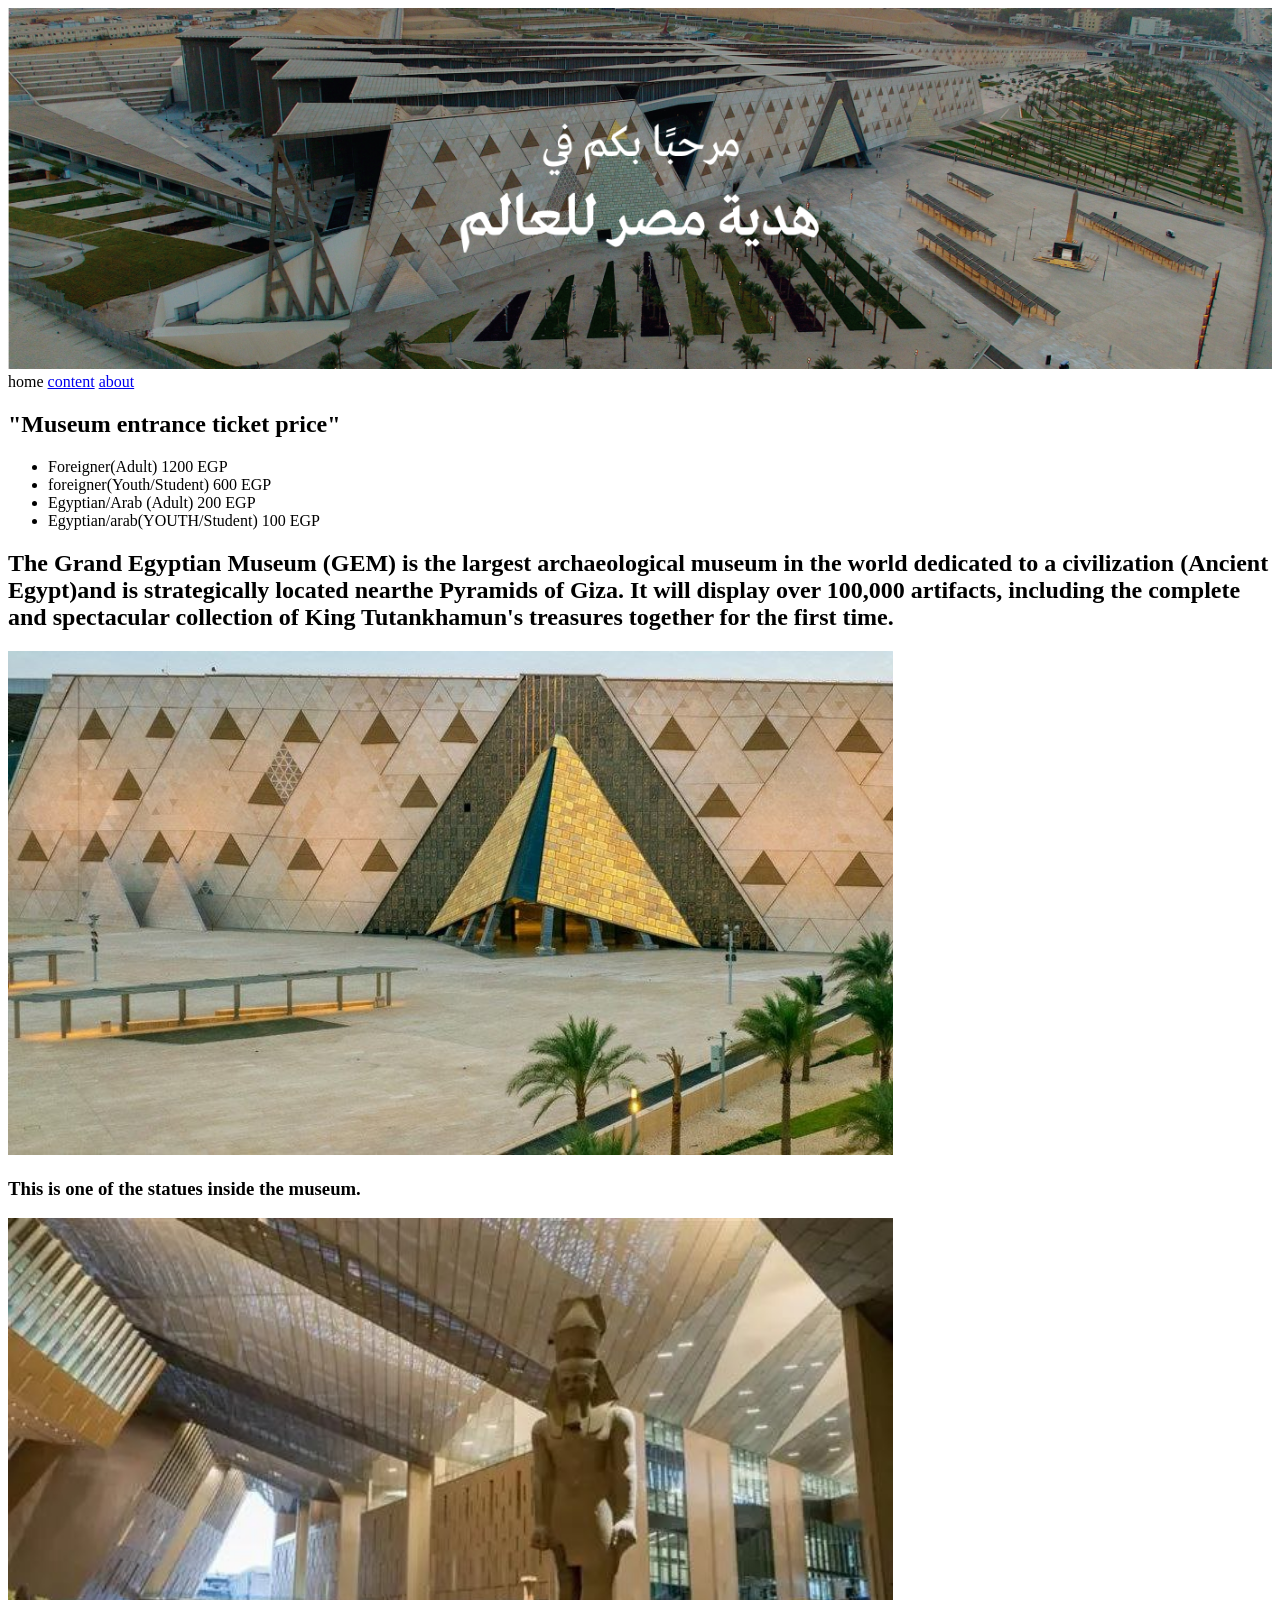
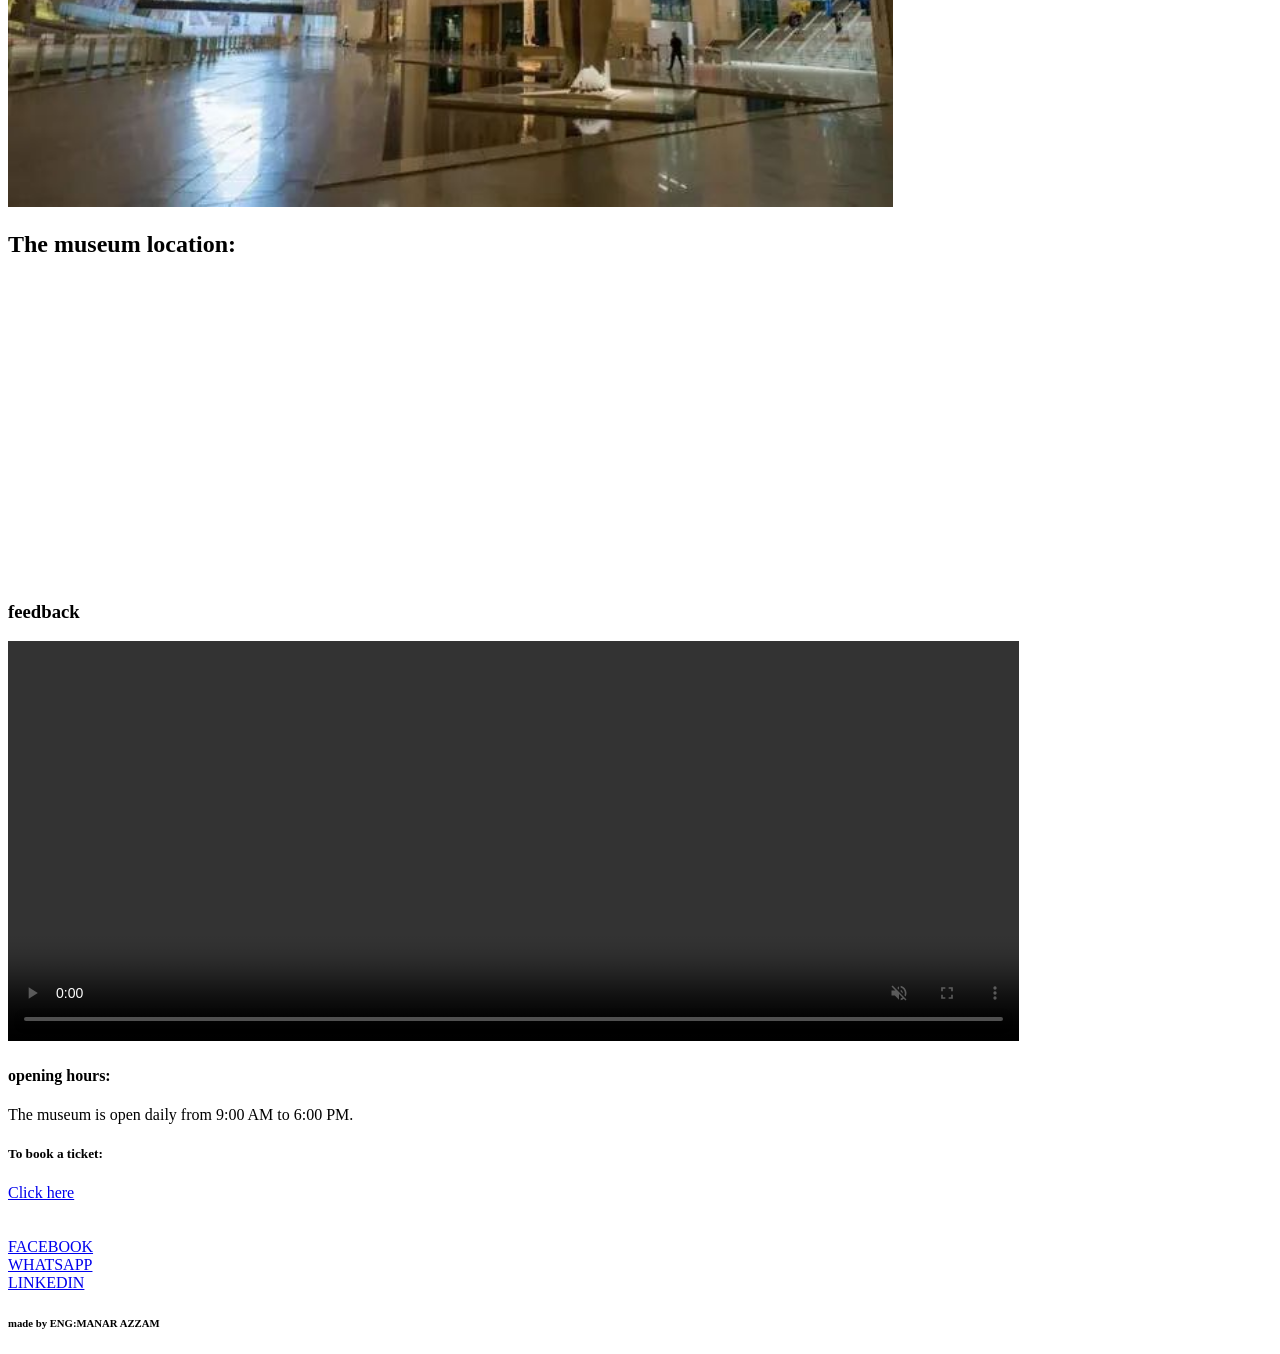
==== index.html @ ac0c1809 "first task" ====
<!DOCTYPE html>
<html lang="en">
<head>
    <meta charset="UTF-8">
    <meta name="viewport" content="width=device-width, initial-scale=1.0">
    <meta name="description" content="some information about Grand Egyptian Museum">
    <title>Egypt</title>
    <link rel="stylesheet" href=".css">
</head>
<body>
  <header>
  
<img src="NewBanner2AR.jpg" alt="logo"width="100%>
<h1>The Grand Egyptian Museum</h1>
<nav>
  <a href="#">home</a>
  <a href="#">content</a>
  <a href="about.html">about</a>
</nav>
</header>
<aside>
  <h2>"Museum entrance ticket price"</h2>
  <ul>
    <li>
      Foreigner(Adult) 1200 EGP
    </li>

   <li>
      foreigner(Youth/Student) 600 EGP
    </li>
     <li>
      Egyptian/Arab (Adult) 200 EGP
    </li>
     <li>
      Egyptian/arab(YOUTH/Student) 100 EGP
    </li>
  </ul>
</aside>
<main>
  <article>
<h2>The Grand Egyptian Museum (GEM) is the largest
     archaeological museum in the world dedicated to
    a civilization (Ancient Egypt)and is strategically
     located nearthe Pyramids of Giza. It will display over 100,000
      artifacts, including the complete and spectacular collection of
       King Tutankhamun's treasures together for the first time.</h2>
  </article>
<img src="photo_2025-11-04_19-54-33.jpg" width="70%">
<h3>This is one of the statues inside the museum.</h3>
<img src="photo_2025-11-04_19-54-38.jpg"width="70%">
<br>
<h2>The museum location:</h2>
<iframe src="https://www.google.com/maps/embed?pb=!1m18!1m12!1m3!1d3455.45771099189!2d31.119273!3d29.995011100000003!2m3!1f0!2f0!3f0!3m2!1i1024!2i768!4f13.1!3m3!1m2!1s0x14584534984a8ad1%3A0x45764c5bc4ec261a!2sThe%20Grand%20Egyptian%20Museum!5e0!3m2!1sen!2seg!4v1762772130443!5m2!1sen!2seg" width="50%" height="300" style="border:0;" allowfullscreen="" loading="lazy" referrerpolicy="no-referrer-when-downgrade"></iframe>
<section>
  <h3>feedback</h3>
  <video src="video_2025-11-12_12-28-35.mp4"muted autplay controls loop width="80%" height="400px"></video>
</section>
<section>
  <h4>opening hours:</h4>
   <p>The museum is open daily from 9:00 AM to 6:00 PM.</p>
<h5>To book a ticket: </h5>
<a href="https://www.visit-gem.com/ar/home">Click here</a>
</section>
</main>
<br>
<br>
<footer >
  
  <a href="#">FACEBOOK</a><br>
  <a href="#">WHATSAPP</a><br>
<a href="https://www.linkedin.com/in/manar-azzam-31909a2b5?utm_source=share&utm_campaign=share_via&utm_content=profile&utm_medium=android_app">LINKEDIN</a>
<h6>made by ENG:MANAR AZZAM</h6>
</footer>
</body>
</html>
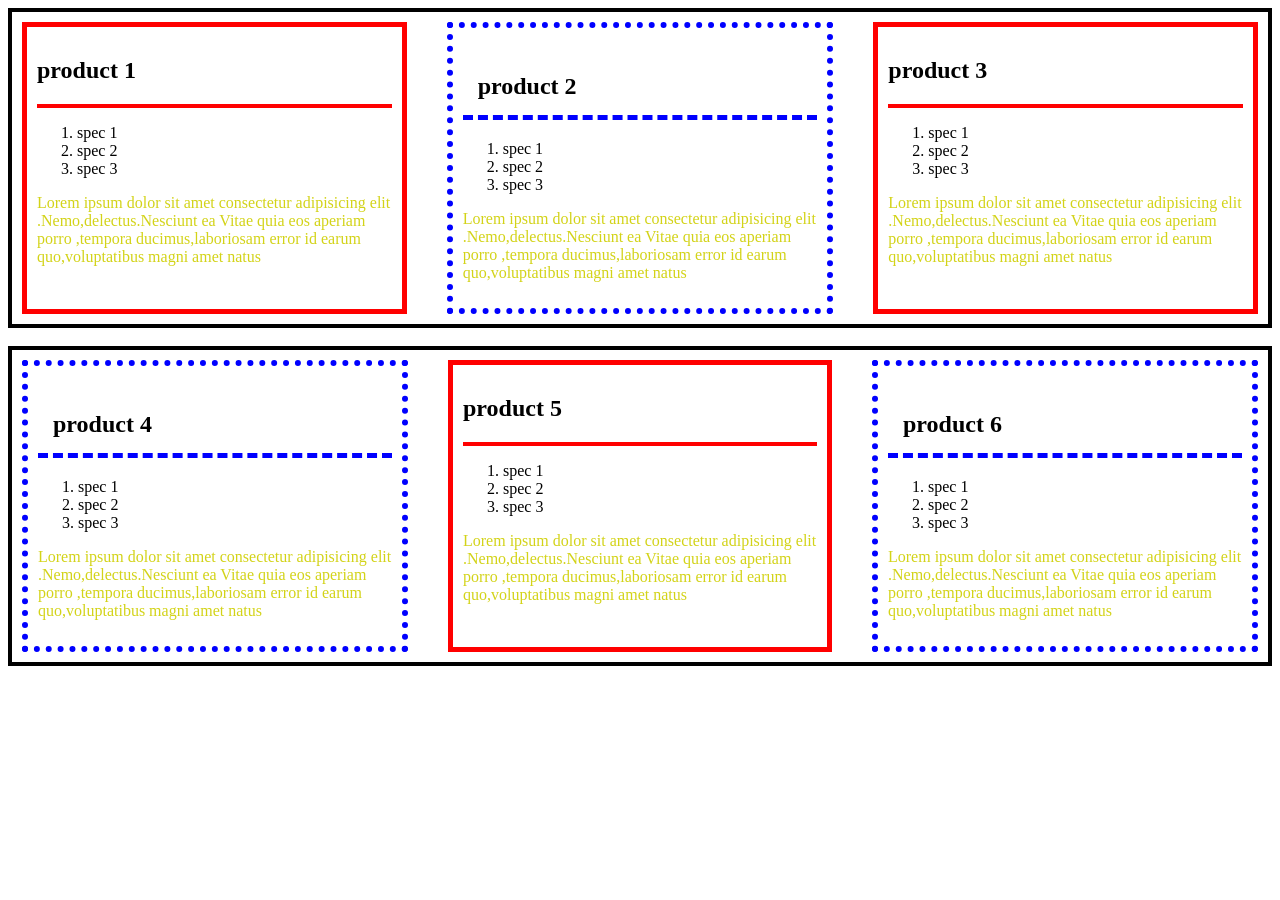
==== commit 7c650fc3: "task3" ====
--- a/index.html
+++ b/index.html
@@ -3,73 +3,109 @@
 <head>
     <meta charset="UTF-8">
     <meta name="viewport" content="width=device-width, initial-scale=1.0">
-    <meta name="description" content="some information about Grand Egyptian Museum">
-    <title>Egypt</title>
-    <link rel="stylesheet" href=".css">
+    <title>products</title>
+    <link rel="stylesheet" href="style.css">
 </head>
 <body>
-  <header>
-  
-<img src="NewBanner2AR.jpg" alt="logo"width="100%>
-<h1>The Grand Egyptian Museum</h1>
-<nav>
-  <a href="#">home</a>
-  <a href="#">content</a>
-  <a href="about.html">about</a>
-</nav>
-</header>
-<aside>
-  <h2>"Museum entrance ticket price"</h2>
-  <ul>
-    <li>
-      Foreigner(Adult) 1200 EGP
-    </li>
-
-   <li>
-      foreigner(Youth/Student) 600 EGP
-    </li>
-     <li>
-      Egyptian/Arab (Adult) 200 EGP
-    </li>
-     <li>
-      Egyptian/arab(YOUTH/Student) 100 EGP
-    </li>
-  </ul>
-</aside>
-<main>
-  <article>
-<h2>The Grand Egyptian Museum (GEM) is the largest
-     archaeological museum in the world dedicated to
-    a civilization (Ancient Egypt)and is strategically
-     located nearthe Pyramids of Giza. It will display over 100,000
-      artifacts, including the complete and spectacular collection of
-       King Tutankhamun's treasures together for the first time.</h2>
-  </article>
-<img src="photo_2025-11-04_19-54-33.jpg" width="70%">
-<h3>This is one of the statues inside the museum.</h3>
-<img src="photo_2025-11-04_19-54-38.jpg"width="70%">
-<br>
-<h2>The museum location:</h2>
-<iframe src="https://www.google.com/maps/embed?pb=!1m18!1m12!1m3!1d3455.45771099189!2d31.119273!3d29.995011100000003!2m3!1f0!2f0!3f0!3m2!1i1024!2i768!4f13.1!3m3!1m2!1s0x14584534984a8ad1%3A0x45764c5bc4ec261a!2sThe%20Grand%20Egyptian%20Museum!5e0!3m2!1sen!2seg!4v1762772130443!5m2!1sen!2seg" width="50%" height="300" style="border:0;" allowfullscreen="" loading="lazy" referrerpolicy="no-referrer-when-downgrade"></iframe>
-<section>
-  <h3>feedback</h3>
-  <video src="video_2025-11-12_12-28-35.mp4"muted autplay controls loop width="80%" height="400px"></video>
-</section>
-<section>
-  <h4>opening hours:</h4>
-   <p>The museum is open daily from 9:00 AM to 6:00 PM.</p>
-<h5>To book a ticket: </h5>
-<a href="https://www.visit-gem.com/ar/home">Click here</a>
-</section>
-</main>
-<br>
-<br>
-<footer >
-  
-  <a href="#">FACEBOOK</a><br>
-  <a href="#">WHATSAPP</a><br>
-<a href="https://www.linkedin.com/in/manar-azzam-31909a2b5?utm_source=share&utm_campaign=share_via&utm_content=profile&utm_medium=android_app">LINKEDIN</a>
-<h6>made by ENG:MANAR AZZAM</h6>
-</footer>
+    <div id="p3"> 
+    <div class="product_1">
+        <h2>product 1</h2>
+        <hr>
+        <ol>
+            <li>
+                spec 1
+            </li>
+            <li>
+                spec 2
+            </li>
+            <li>
+                spec 3
+            </li>
+        </ol>
+    <p> Lorem ipsum dolor sit amet consectetur adipisicing elit .Nemo,delectus.Nesciunt ea Vitae quia eos aperiam porro ,tempora ducimus,laboriosam error id earum quo,voluptatibus magni amet natus</p>
+    </div>
+    <div class="product_2">
+        <h2 class="line">product 2</h2>
+        <ol>
+            <li>
+                spec 1
+            </li>
+            <li>
+                spec 2
+            </li>
+            <li>
+                spec 3
+            </li>
+        </ol>
+    <p> Lorem ipsum dolor sit amet consectetur adipisicing elit .Nemo,delectus.Nesciunt ea Vitae quia eos aperiam porro ,tempora ducimus,laboriosam error id earum quo,voluptatibus magni amet natus</p>
+    </div>
+    
+    <div class="product_1">
+        <h2>product 3</h2>
+        <hr>
+        <ol>
+            <li>
+                spec 1
+            </li>
+            <li>
+                spec 2
+            </li>
+            <li>
+                spec 3
+            </li>
+        </ol>
+    <p> Lorem ipsum dolor sit amet consectetur adipisicing elit .Nemo,delectus.Nesciunt ea Vitae quia eos aperiam porro ,tempora ducimus,laboriosam error id earum quo,voluptatibus magni amet natus</p>
+    </div>
+    </div>
+    <br>
+    <div id="p6"> 
+    <div class="product_2">
+        <h2 class="line">product 4</h2>
+        <ol>
+            <li>
+                spec 1
+            </li>
+            <li>
+                spec 2
+            </li>
+            <li>
+                spec 3
+            </li>
+        </ol>
+    <p> Lorem ipsum dolor sit amet consectetur adipisicing elit .Nemo,delectus.Nesciunt ea Vitae quia eos aperiam porro ,tempora ducimus,laboriosam error id earum quo,voluptatibus magni amet natus</p>
+    </div><div class="product_1">
+        <h2>product 5</h2>
+        <hr>
+        <ol>
+            <li>
+                spec 1
+            </li>
+            <li>
+                spec 2
+            </li>
+            <li>
+                spec 3
+            </li>
+        </ol>
+    <p> Lorem ipsum dolor sit amet consectetur adipisicing elit .Nemo,delectus.Nesciunt ea Vitae quia eos aperiam porro ,tempora ducimus,laboriosam error id earum quo,voluptatibus magni amet natus</p>
+    </div><div class="product_2">
+        <h2 class="line">product 6</h2>
+        
+        <ol>
+            <li>
+                spec 1
+            </li>
+            <li>
+                spec 2
+            </li>
+            <li>
+                spec 3
+            </li>
+        </ol>
+    <p> Lorem ipsum dolor sit amet consectetur adipisicing elit .Nemo,delectus.Nesciunt ea Vitae quia eos aperiam porro ,tempora ducimus,laboriosam error id earum quo,voluptatibus magni amet natus</p>
+    </div>
+    
+    </div>
+   
 </body>
 </html>
--- a/style.css
+++ b/style.css
@@ -0,0 +1,34 @@
+.product_1{
+    border: 5px solid red;
+    padding: 10px;
+}
+.product_2{
+    border: 6px dotted blue;
+    padding: 10px;
+}
+p{
+    color: rgb(211, 211, 24);
+ }
+    hr{
+    border: 2px solid red;
+      
+}
+#p3{
+    border: 4px solid black;
+    display: flex;
+    justify-content: space-around;
+    gap: 40px;
+    padding: 10px;
+}
+#p6{
+    border: 4px solid black;display: flex;
+    justify-content: space-around;
+gap: 40px;
+padding: 10px;
+}
+.line{
+    border-bottom: 5px dashed blue;
+    padding: 15px;
+    
+}
+ 
